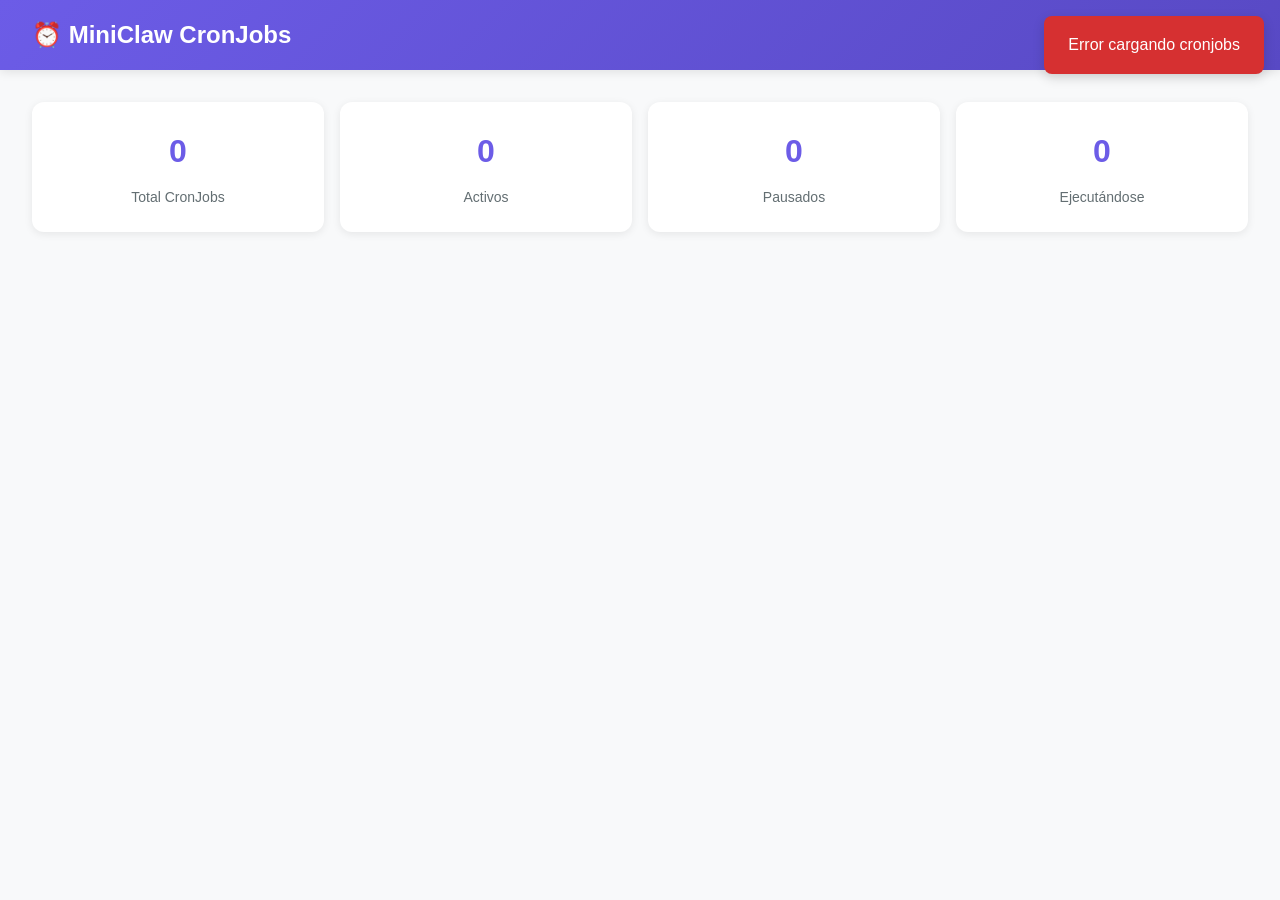
==== tools/cronjobs_gui.html @ 87d4521e "feat(cronjobs): Implementar backend completo de gestión de cronjobs - Agregar modelo de datos Cronjo" ====
<!DOCTYPE html>
<html lang="es">
<head>
    <meta charset="UTF-8">
    <meta name="viewport" content="width=device-width, initial-scale=1.0">
    <title>MiniClaw - Gestor de CronJobs</title>
    <style>
        :root {
            --primary: #6c5ce7;
            --primary-dark: #5849c4;
            --secondary: #00b894;
            --danger: #d63031;
            --warning: #fdcb6e;
            --dark: #2d3436;
            --light: #dfe6e9;
            --bg: #f8f9fa;
            --card: #ffffff;
            --text: #2d3436;
            --text-light: #636e72;
        }
        
        * {
            margin: 0;
            padding: 0;
            box-sizing: border-box;
        }
        
        body {
            font-family: 'Segoe UI', Tahoma, Geneva, Verdana, sans-serif;
            background: var(--bg);
            color: var(--text);
            line-height: 1.6;
        }
        
        /* Header */
        .header {
            background: linear-gradient(135deg, var(--primary), var(--primary-dark));
            color: white;
            padding: 1rem 2rem;
            display: flex;
            justify-content: space-between;
            align-items: center;
            box-shadow: 0 2px 10px rgba(0,0,0,0.1);
        }
        
        .header h1 {
            font-size: 1.5rem;
            display: flex;
            align-items: center;
            gap: 0.5rem;
        }
        
        .header-actions {
            display: flex;
            gap: 1rem;
        }
        
        /* Botones */
        .btn {
            padding: 0.5rem 1rem;
            border: none;
            border-radius: 6px;
            cursor: pointer;
            font-weight: 500;
            transition: all 0.3s ease;
            display: inline-flex;
            align-items: center;
            gap: 0.5rem;
        }
        
        .btn-primary {
            background: var(--primary);
            color: white;
        }
        
        .btn-primary:hover {
            background: var(--primary-dark);
            transform: translateY(-2px);
        }
        
        .btn-success {
            background: var(--secondary);
            color: white;
        }
        
        .btn-danger {
            background: var(--danger);
            color: white;
        }
        
        .btn-warning {
            background: var(--warning);
            color: var(--dark);
        }
        
        .btn-sm {
            padding: 0.25rem 0.5rem;
            font-size: 0.875rem;
        }
        
        /* Contenedor principal */
        .container {
            max-width: 1400px;
            margin: 0 auto;
            padding: 2rem;
        }
        
        /* Stats */
        .stats-grid {
            display: grid;
            grid-template-columns: repeat(auto-fit, minmax(200px, 1fr));
            gap: 1rem;
            margin-bottom: 2rem;
        }
        
        .stat-card {
            background: var(--card);
            padding: 1.5rem;
            border-radius: 12px;
            box-shadow: 0 2px 8px rgba(0,0,0,0.08);
            text-align: center;
        }
        
        .stat-card h3 {
            font-size: 2rem;
            color: var(--primary);
            margin-bottom: 0.5rem;
        }
        
        .stat-card p {
            color: var(--text-light);
            font-size: 0.875rem;
        }
        
        /* Tarjetas de Cronjobs */
        .cronjobs-grid {
            display: grid;
            grid-template-columns: repeat(auto-fill, minmax(400px, 1fr));
            gap: 1.5rem;
        }
        
        .cronjob-card {
            background: var(--card);
            border-radius: 12px;
            box-shadow: 0 2px 8px rgba(0,0,0,0.08);
            overflow: hidden;
            transition: transform 0.3s ease, box-shadow 0.3s ease;
        }
        
        .cronjob-card:hover {
            transform: translateY(-4px);
            box-shadow: 0 8px 25px rgba(0,0,0,0.15);
        }
        
        .cronjob-header {
            padding: 1rem 1.5rem;
            background: var(--light);
            display: flex;
            justify-content: space-between;
            align-items: center;
        }
        
        .cronjob-header h3 {
            font-size: 1.1rem;
            display: flex;
            align-items: center;
            gap: 0.5rem;
        }
        
        .status-badge {
            padding: 0.25rem 0.75rem;
            border-radius: 20px;
            font-size: 0.75rem;
            font-weight: 600;
            text-transform: uppercase;
        }
        
        .status-active {
            background: rgba(0, 184, 148, 0.2);
            color: var(--secondary);
        }
        
        .status-paused {
            background: rgba(253, 203, 110, 0.2);
            color: #d68910;
        }
        
        .status-running {
            background: rgba(108, 92, 231, 0.2);
            color: var(--primary);
        }
        
        .status-failed {
            background: rgba(214, 48, 49, 0.2);
            color: var(--danger);
        }
        
        .cronjob-body {
            padding: 1.5rem;
        }
        
        .cronjob-info {
            display: grid;
            gap: 0.75rem;
            margin-bottom: 1rem;
        }
        
        .cronjob-info-item {
            display: flex;
            gap: 0.5rem;
        }
        
        .cronjob-info-item strong {
            min-width: 100px;
            color: var(--text-light);
        }
        
        .cronjob-expression {
            background: var(--dark);
            color: #00cec9;
            padding: 0.5rem 1rem;
            border-radius: 6px;
            font-family: 'Courier New', monospace;
            font-size: 1.1rem;
            text-align: center;
            margin-bottom: 1rem;
        }
        
        .cronjob-description {
            color: var(--text-light);
            font-size: 0.9rem;
            margin-bottom: 1rem;
            padding: 0.5rem;
            background: var(--bg);
            border-radius: 6px;
        }
        
        .cronjob-actions {
            display: flex;
            gap: 0.5rem;
            flex-wrap: wrap;
        }
        
        .cronjob-actions .btn {
            flex: 1;
            justify-content: center;
        }
        
        /* Logs */
        .logs-container {
            background: var(--dark);
            color: #00cec9;
            padding: 1rem;
            border-radius: 6px;
            font-family: 'Courier New', monospace;
            font-size: 0.8rem;
            max-height: 150px;
            overflow-y: auto;
            margin-top: 1rem;
        }
        
        .logs-container .log-entry {
            padding: 0.25rem 0;
            border-bottom: 1px solid rgba(255,255,255,0.1);
        }
        
        .logs-container .log-error {
            color: var(--danger);
        }
        
        .logs-container .log-success {
            color: var(--secondary);
        }
        
        /* Modal */
        .modal-overlay {
            position: fixed;
            top: 0;
            left: 0;
            right: 0;
            bottom: 0;
            background: rgba(0,0,0,0.5);
            display: none;
            justify-content: center;
            align-items: center;
            z-index: 1000;
            opacity: 0;
            transition: opacity 0.3s ease;
        }
        
        .modal-overlay.active {
            display: flex;
            opacity: 1;
        }
        
        .modal {
            background: var(--card);
            border-radius: 12px;
            width: 90%;
            max-width: 600px;
            max-height: 90vh;
            overflow-y: auto;
            transform: scale(0.9);
            transition: transform 0.3s ease;
        }
        
        .modal-overlay.active .modal {
            transform: scale(1);
        }
        
        .modal-header {
            padding: 1.5rem;
            border-bottom: 1px solid var(--light);
            display: flex;
            justify-content: space-between;
            align-items: center;
        }
        
        .modal-header h2 {
            font-size: 1.25rem;
        }
        
        .modal-close {
            background: none;
            border: none;
            font-size: 1.5rem;
            cursor: pointer;
            color: var(--text-light);
            transition: color 0.3s ease;
        }
        
        .modal-close:hover {
            color: var(--danger);
        }
        
        .modal-body {
            padding: 1.5rem;
        }
        
        .form-group {
            margin-bottom: 1.5rem;
        }
        
        .form-group label {
            display: block;
            margin-bottom: 0.5rem;
            font-weight: 500;
            color: var(--text);
        }
        
        .form-group input,
        .form-group textarea,
        .form-group select {
            width: 100%;
            padding: 0.75rem;
            border: 2px solid var(--light);
            border-radius: 6px;
            font-size: 1rem;
            transition: border-color 0.3s ease;
        }
        
        .form-group input:focus,
        .form-group textarea:focus,
        .form-group select:focus {
            outline: none;
            border-color: var(--primary);
        }
        
        .form-group textarea {
            min-height: 100px;
            resize: vertical;
        }
        
        .form-hint {
            font-size: 0.8rem;
            color: var(--text-light);
            margin-top: 0.25rem;
        }
        
        .modal-footer {
            padding: 1rem 1.5rem;
            border-top: 1px solid var(--light);
            display: flex;
            justify-content: flex-end;
            gap: 1rem;
        }
        
        /* Empty state */
        .empty-state {
            text-align: center;
            padding: 4rem 2rem;
            color: var(--text-light);
        }
        
        .empty-state h2 {
            margin-bottom: 1rem;
            color: var(--text);
        }
        
        .empty-state p {
            margin-bottom: 2rem;
        }
        
        /* Toast notifications */
        .toast-container {
            position: fixed;
            top: 1rem;
            right: 1rem;
            z-index: 2000;
            display: flex;
            flex-direction: column;
            gap: 0.5rem;
        }
        
        .toast {
            padding: 1rem 1.5rem;
            border-radius: 8px;
            color: white;
            font-weight: 500;
            animation: slideIn 0.3s ease;
            box-shadow: 0 4px 12px rgba(0,0,0,0.15);
        }
        
        .toast-success {
            background: var(--secondary);
        }
        
        .toast-error {
            background: var(--danger);
        }
        
        .toast-info {
            background: var(--primary);
        }
        
        @keyframes slideIn {
            from {
                transform: translateX(100%);
                opacity: 0;
            }
            to {
                transform: translateX(0);
                opacity: 1;
            }
        }
        
        /* Loading spinner */
        .spinner {
            width: 20px;
            height: 20px;
            border: 2px solid transparent;
            border-top-color: currentColor;
            border-radius: 50%;
            animation: spin 0.8s linear infinite;
        }
        
        @keyframes spin {
            to {
                transform: rotate(360deg);
            }
        }
        
        /* Responsive */
        @media (max-width: 768px) {
            .header {
                flex-direction: column;
                gap: 1rem;
                text-align: center;
            }
            
            .cronjobs-grid {
                grid-template-columns: 1fr;
            }
            
            .stats-grid {
                grid-template-columns: repeat(2, 1fr);
            }
            
            .modal {
                width: 95%;
                margin: 1rem;
            }
        }
    </style>
</head>
<body>
    <!-- Header -->
    <header class="header">
        <h1>⏰ MiniClaw CronJobs</h1>
        <div class="header-actions">
            <button class="btn btn-primary" onclick="openModal()">
                ➕ Nuevo CronJob
            </button>
        </div>
    </header>
    
    <!-- Main Content -->
    <main class="container">
        <!-- Stats -->
        <div class="stats-grid">
            <div class="stat-card">
                <h3 id="total-count">0</h3>
                <p>Total CronJobs</p>
            </div>
            <div class="stat-card">
                <h3 id="active-count">0</h3>
                <p>Activos</p>
            </div>
            <div class="stat-card">
                <h3 id="paused-count">0</h3>
                <p>Pausados</p>
            </div>
            <div class="stat-card">
                <h3 id="running-count">0</h3>
                <p>Ejecutándose</p>
            </div>
        </div>
        
        <!-- CronJobs Grid -->
        <div id="cronjobs-container" class="cronjobs-grid">
            <!-- Se llenará dinámicamente -->
        </div>
        
        <!-- Empty State -->
        <div id="empty-state" class="empty-state" style="display: none;">
            <h2>📭 No hay CronJobs configurados</h2>
            <p>Crea tu primer CronJob para comenzar a automatizar tareas</p>
            <button class="btn btn-primary" onclick="openModal()">
                ➕ Crear CronJob
            </button>
        </div>
    </main>
    
    <!-- Toast Container -->
    <div id="toast-container" class="toast-container"></div>
    
    <!-- Modal para crear/editar CronJob -->
    <div id="modal" class="modal-overlay">
        <div class="modal">
            <div class="modal-header">
                <h2 id="modal-title">Crear Nuevo CronJob</h2>
                <button class="modal-close" onclick="closeModal()">&times;</button>
            </div>
            <div class="modal-body">
                <form id="cronjob-form" onsubmit="saveCronjob(event)">
                    <input type="hidden" id="cronjob-id">
                    
                    <div class="form-group">
                        <label for="cronjob-name">Nombre *</label>
                        <input type="text" id="cronjob-name" required 
                               placeholder="Ej: Noticias Diarias">
                    </div>
                    
                    <div class="form-group">
                        <label for="cronjob-expression">Expresión Cron *</label>
                        <input type="text" id="cronjob-expression" required 
                               placeholder="0 6 * * *"
                               pattern="[0-9*/,\-]+\s+[0-9*/,\-]+\s+[0-9*/,\-]+\s+[0-9*/,\-]+\s+[0-9*/,\-]+">
                        <p class="form-hint">Formato: minuto hora día mes día_semana (0 6 * * * = cada día a las 6:00 AM)</p>
                    </div>
                    
                    <div class="form-group">
                        <label for="cronjob-command">Comando a ejecutar *</label>
                        <input type="text" id="cronjob-command" required 
                               placeholder="python main.py --task noticias">
                    </div>
                    
                    <div class="form-group">
                        <label for="cronjob-description">Descripción</label>
                        <textarea id="cronjob-description" 
                                  placeholder="Describe qué hace este CronJob..."></textarea>
                    </div>
                    
                    <div class="form-group">
                        <label for="cronjob-enabled">
                            <input type="checkbox" id="cronjob-enabled" checked>
                            Habilitado (se ejecutará según programación)
                        </label>
                    </div>
                </form>
            </div>
            <div class="modal-footer">
                <button class="btn btn-warning" onclick="closeModal()">
                    Cancelar
                </button>
                <button class="btn btn-primary" onclick="document.getElementById('cronjob-form').requestSubmit()">
                    💾 Guardar CronJob
                </button>
            </div>
        </div>
    </div>
    
    <script>
        // API Base URL
        const API_URL = 'http://localhost:8080/api/cronjobs';
        
        // Estado local
        let cronjobs = [];
        
        // Cargar cronjobs al iniciar
        document.addEventListener('DOMContentLoaded', loadCronjobs);
        
        // Funciones de API
        async function apiRequest(endpoint, method = 'GET', data = null) {
            const options = {
                method,
                headers: { 'Content-Type': 'application/json' }
            };
            
            if (data) {
                options.body = JSON.stringify(data);
            }
            
            const response = await fetch(`${API_URL}${endpoint}`, options);
            return response.json();
        }
        
        // Cargar todos los cronjobs
        async function loadCronjobs() {
            try {
                const result = await apiRequest('');
                
                if (result.status === 'success') {
                    cronjobs = result.data;
                    renderCronjobs();
                    updateStats();
                }
            } catch (error) {
                console.error('Error cargando cronjobs:', error);
                showToast('Error cargando cronjobs', 'error');
            }
        }
        
        // Renderizar cronjobs
        function renderCronjobs() {
            const container = document.getElementById('cronjobs-container');
            const emptyState = document.getElementById('empty-state');
            
            if (cronjobs.length === 0) {
                container.style.display = 'none';
                emptyState.style.display = 'block';
                return;
            }
            
            container.style.display = 'grid';
            emptyState.style.display = 'none';
            
            container.innerHTML = cronjobs.map(job => `
                <div class="cronjob-card" data-id="${job.id}">
                    <div class="cronjob-header">
                        <h3>📌 ${escapeHtml(job.name)}</h3>
                        <span class="status-badge status-${job.status}">${job.status}</span>
                    </div>
                    <div class="cronjob-body">
                        <div class="cronjob-expression">${escapeHtml(job.expression)}</div>
                        
                        ${job.description ? `<div class="cronjob-description">${escapeHtml(job.description)}</div>` : ''}
                        
                        <div class="cronjob-info">
                            <div class="cronjob-info-item">
                                <strong>Comando:</strong>
                                <code>${escapeHtml(job.command.substring(0, 50))}${job.command.length > 50 ? '...' : ''}</code>
                            </div>
                            <div class="cronjob-info-item">
                                <strong>Última ejecución:</strong>
                                ${job.last_run ? formatDate(job.last_run) : 'Nunca'}
                            </div>
                            <div class="cronjob-info-item">
                                <strong>Próxima:</strong>
                                ${job.next_run ? formatDate(job.next_run) : 'No programada'}
                            </div>
                        </div>
                        
                        <div class="cronjob-actions">
                            <button class="btn btn-success btn-sm" onclick="runNow('${job.id}')">
                                ▶️ Ejecutar
                            </button>
                            <button class="btn btn-primary btn-sm" onclick="toggleEnabled('${job.id}')">
                                ${job.enabled ? '⏸️ Pausar' : '▶️ Activar'}
                            </button>
                            <button class="btn btn-warning btn-sm" onclick="editCronjob('${job.id}')">
                                ✏️ Editar
                            </button>
                            <button class="btn btn-danger btn-sm" onclick="deleteCronjob('${job.id}')">
                                🗑️ Eliminar
                            </button>
                        </div>
                        
                        ${job.output || job.error ? `
                            <div class="logs-container">
                                ${job.error ? `<div class="log-entry log-error">❌ ${escapeHtml(job.error.substring(0, 200))}</div>` : ''}
                                ${job.output ? `<div class="log-entry log-success">✅ ${escapeHtml(job.output.substring(0, 200))}</div>` : ''}
                            </div>
                        ` : ''}
                    </div>
                </div>
            `).join('');
        }
        
        // Actualizar estadísticas
        function updateStats() {
            document.getElementById('total-count').textContent = cronjobs.length;
            document.getElementById('active-count').textContent = cronjobs.filter(j => j.status === 'active').length;
            document.getElementById('paused-count').textContent = cronjobs.filter(j => j.status === 'paused').length;
            document.getElementById('running-count').textContent = cronjobs.filter(j => j.status === 'running').length;
        }
        
        // Modal functions
        function openModal(job = null) {
            const modal = document.getElementById('modal');
            const title = document.getElementById('modal-title');
            
            if (job) {
                title.textContent = 'Editar CronJob';
                document.getElementById('cronjob-id').value = job.id;
                document.getElementById('cronjob-name').value = job.name;
                document.getElementById('cronjob-expression').value = job.expression;
                document.getElementById('cronjob-command').value = job.command;
                document.getElementById('cronjob-description').value = job.description || '';
                document.getElementById('cronjob-enabled').checked = job.enabled;
            } else {
                title.textContent = 'Crear Nuevo CronJob';
                document.getElementById('cronjob-form').reset();
                document.getElementById('cronjob-id').value = '';
            }
            
            modal.classList.add('active');
        }
        
        function closeModal() {
            document.getElementById('modal').classList.remove('active');
        }
        
        // CRUD operations
        async function saveCronjob(event) {
            event.preventDefault();
            
            const id = document.getElementById('cronjob-id').value;
            const data = {
                name: document.getElementById('cronjob-name').value,
                expression: document.getElementById('cronjob-expression').value,
                command: document.getElementById('cronjob-command').value,
                description: document.getElementById('cronjob-description').value,
                enabled: document.getElementById('cronjob-enabled').checked
            };
            
            try {
                const result = await apiRequest(id ? `/${id}` : '', id ? 'PUT' : 'POST', data);
                
                if (result.status === 'success') {
                    showToast(id ? 'CronJob actualizado' : 'CronJob creado', 'success');
                    closeModal();
                    loadCronjobs();
                } else {
                    showToast(result.message || 'Error guardando', 'error');
                }
            } catch (error) {
                showToast('Error guardando cronjob', 'error');
            }
        }
        
        async function runNow(jobId) {
            try {
                const result = await apiRequest(`/${jobId}/run`, 'POST');
                
                if (result.status === 'success') {
                    showToast('Ejecutando cronjob...', 'info');
                    // Recargar después de 2 segundos
                    setTimeout(loadCronjobs, 2000);
                } else {
                    showToast(result.message || 'Error ejecutando', 'error');
                }
            } catch (error) {
                showToast('Error ejecutando cronjob', 'error');
            }
        }
        
        async function toggleEnabled(jobId) {
            const job = cronjobs.find(j => j.id === jobId);
            if (!job) return;
            
            try {
                const result = await apiRequest(`/${jobId}`, 'PUT', {
                    enabled: !job.enabled
                });
                
                if (result.status === 'success') {
                    showToast(job.enabled ? 'CronJob pausado' : 'CronJob activado', 'success');
                    loadCronjobs();
                } else {
                    showToast('Error actualizando estado', 'error');
                }
            } catch (error) {
                showToast('Error actualizando estado', 'error');
            }
        }
        
        async function deleteCronjob(jobId) {
            if (!confirm('¿Estás seguro de eliminar este CronJob?')) return;
            
            try {
                const result = await apiRequest(`/${jobId}`, 'DELETE');
                
                if (result.status === 'success') {
                    showToast('CronJob eliminado', 'success');
                    loadCronjobs();
                } else {
                    showToast('Error eliminando', 'error');
                }
            } catch (error) {
                showToast('Error eliminando cronjob', 'error');
            }
        }
        
        function editCronjob(jobId) {
            const job = cronjobs.find(j => j.id === jobId);
            if (job) {
                openModal(job);
            }
        }
        
        // Utility functions
        function showToast(message, type = 'info') {
            const container = document.getElementById('toast-container');
            const toast = document.createElement('div');
            toast.className = `toast toast-${type}`;
            toast.textContent = message;
            container.appendChild(toast);
            
            setTimeout(() => {
                toast.remove();
            }, 3000);
        }
        
        function escapeHtml(text) {
            const div = document.createElement('div');
            div.textContent = text;
            return div.innerHTML;
        }
        
        function formatDate(dateStr) {
            const date = new Date(dateStr);
            return date.toLocaleString('es-CO', {
                day: '2-digit',
                month: '2-digit',
                hour: '2-digit',
                minute: '2-digit'
            });
        }
        
        // Auto-refresh cada 30 segundos
        setInterval(loadCronjobs, 30000);
    </script>
</body>
</html>
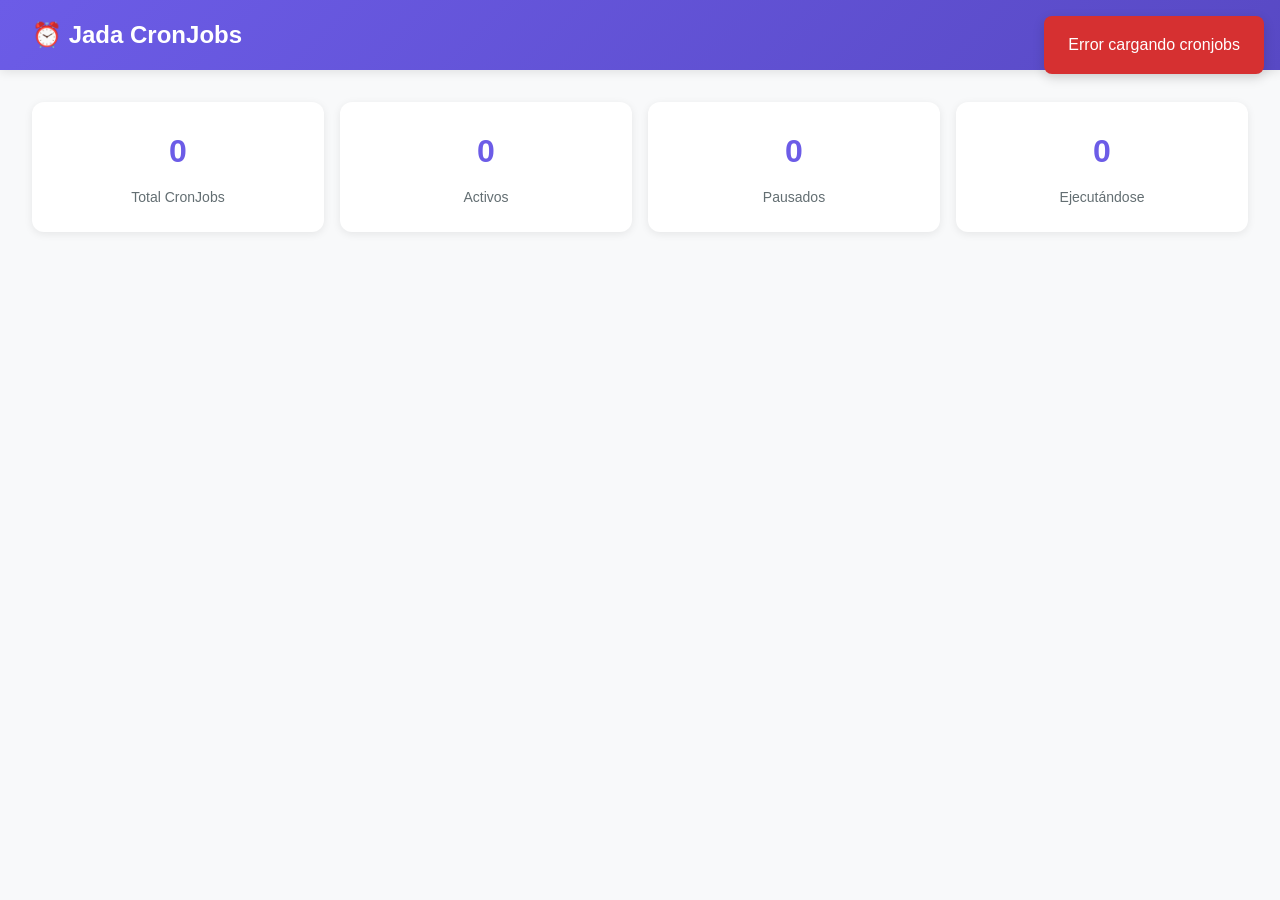
==== commit 3d17f243: "chore: cleanup merged branches + rename remaining MiniClaw refs to Jada - Removed corrupted docs (AS" ====
--- a/tools/cronjobs_gui.html
+++ b/tools/cronjobs_gui.html
@@ -1,9 +1,9 @@
-<!DOCTYPE html>
+﻿<!DOCTYPE html>
 <html lang="es">
 <head>
     <meta charset="UTF-8">
     <meta name="viewport" content="width=device-width, initial-scale=1.0">
-    <title>MiniClaw - Gestor de CronJobs</title>
+    <title>Jada - Gestor de CronJobs</title>
     <style>
         :root {
             --primary: #6c5ce7;
@@ -486,7 +486,7 @@
 <body>
     <!-- Header -->
     <header class="header">
-        <h1>⏰ MiniClaw CronJobs</h1>
+        <h1>⏰ Jada CronJobs</h1>
         <div class="header-actions">
             <button class="btn btn-primary" onclick="openModal()">
                 ➕ Nuevo CronJob
